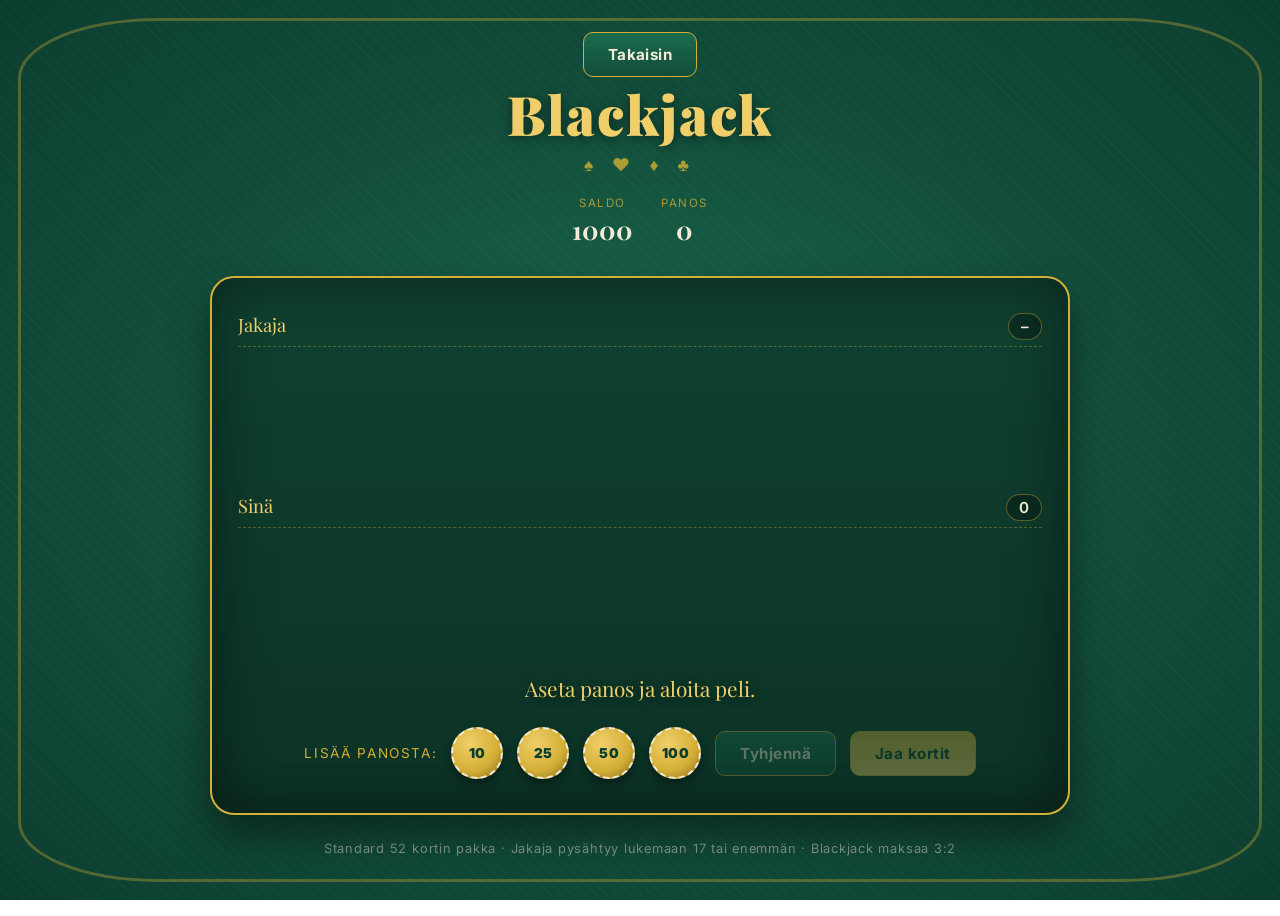
==== games.html @ 833be0bc "Create games.html" ====
<!DOCTYPE html>
<html lang="fi">
<head>
<meta charset="UTF-8">
<meta name="viewport" content="width=device-width, initial-scale=1.0">
<title>Blackjack</title>
<style>
  @import url('https://fonts.googleapis.com/css2?family=Playfair+Display:wght@600;700;900&family=Inter:wght@400;500;600;700&display=swap');

  :root{
    --felt-dark:#0b3d2e;
    --felt:#124d3a;
    --felt-light:#1a6b4f;
    --gold:#d4af37;
    --gold-bright:#f0cf6a;
    --cream:#f4ecd8;
    --card-red:#b5342c;
    --card-black:#1a1a1a;
    --shadow: rgba(0,0,0,0.45);
  }

  *{ box-sizing:border-box; }

  html,body{
    margin:0; padding:0; height:100%;
    font-family:'Inter', sans-serif;
    color:var(--cream);
    background:
      radial-gradient(ellipse at center, var(--felt-light) 0%, var(--felt) 55%, var(--felt-dark) 100%);
    overflow-x:hidden;
  }

  body::before{
    content:"";
    position:fixed; inset:0;
    background-image:
      repeating-linear-gradient(45deg, rgba(255,255,255,0.02) 0px, rgba(255,255,255,0.02) 2px, transparent 2px, transparent 8px);
    pointer-events:none;
  }

  .table-edge{
    position:fixed; inset:18px;
    border:3px solid var(--gold);
    border-radius:140px/60px;
    opacity:0.35;
    pointer-events:none;
  }

  .wrap{
    max-width:900px;
    margin:0 auto;
    padding:32px 20px 60px;
    position:relative;
    z-index:1;
  }

  header{
    text-align:center;
    margin-bottom:18px;
  }

  h1{
    font-family:'Playfair Display', serif;
    font-weight:900;
    font-size:clamp(2.2rem, 6vw, 3.4rem);
    letter-spacing:0.03em;
    margin:0;
    color:var(--gold-bright);
    text-shadow: 0 2px 12px rgba(0,0,0,0.5);
  }

  .suits{
    letter-spacing:0.4em;
    font-size:1.1rem;
    color:var(--gold);
    opacity:0.8;
    margin-top:4px;
  }

  .status-bar{
    display:flex;
    justify-content:center;
    gap:28px;
    flex-wrap:wrap;
    margin:20px 0 30px;
    font-family:'Playfair Display', serif;
  }

  .chip-stat{
    text-align:center;
  }
  .chip-stat .label{
    font-family:'Inter', sans-serif;
    font-size:0.72rem;
    text-transform:uppercase;
    letter-spacing:0.14em;
    color:var(--gold);
    opacity:0.75;
    margin-bottom:2px;
  }
  .chip-stat .value{
    font-size:1.6rem;
    font-weight:700;
    color:var(--cream);
  }

  .table-felt{
    background: linear-gradient(180deg, rgba(0,0,0,0.15), rgba(0,0,0,0.35)), var(--felt);
    border:2px solid var(--gold);
    border-radius:24px;
    padding:34px 26px;
    box-shadow: inset 0 0 60px rgba(0,0,0,0.45), 0 20px 40px var(--shadow);
    position:relative;
  }

  .zone{
    margin-bottom:26px;
  }
  .zone:last-child{ margin-bottom:0; }

  .zone-label{
    display:flex;
    justify-content:space-between;
    align-items:baseline;
    margin-bottom:10px;
    font-family:'Playfair Display', serif;
    font-size:1.15rem;
    color:var(--gold-bright);
    border-bottom:1px dashed rgba(212,175,55,0.35);
    padding-bottom:6px;
  }

  .score-tag{
    font-family:'Inter', sans-serif;
    font-size:0.95rem;
    font-weight:600;
    color:var(--cream);
    background:rgba(0,0,0,0.28);
    padding:3px 12px;
    border-radius:999px;
    border:1px solid rgba(212,175,55,0.4);
  }

  .cards{
    display:flex;
    gap:12px;
    flex-wrap:wrap;
    min-height:110px;
  }

  .card{
    width:74px;
    height:104px;
    background:var(--cream);
    border-radius:8px;
    box-shadow:0 6px 14px rgba(0,0,0,0.4);
    display:flex;
    flex-direction:column;
    justify-content:space-between;
    padding:6px 7px;
    font-weight:700;
    animation: dealIn 0.35s ease-out;
    position:relative;
  }

  @keyframes dealIn{
    from{ transform: translateY(-30px) rotate(-6deg); opacity:0; }
    to{ transform: translateY(0) rotate(0); opacity:1; }
  }

  .card.red{ color:var(--card-red); }
  .card.black{ color:var(--card-black); }

  .card .corner{
    font-size:1rem;
    line-height:1;
  }
  .card .corner.bottom{
    align-self:flex-end;
    transform:rotate(180deg);
  }
  .card .suit-big{
    font-size:1.9rem;
    text-align:center;
    line-height:1;
  }

  .card.back{
    background: repeating-linear-gradient(135deg, var(--felt-dark) 0 6px, var(--gold) 6px 7px);
    border:2px solid var(--cream);
  }

  .message{
    text-align:center;
    min-height:1.6em;
    font-family:'Playfair Display', serif;
    font-size:1.3rem;
    color:var(--gold-bright);
    margin:22px 0 8px;
    text-shadow:0 2px 8px rgba(0,0,0,0.5);
  }

  .controls{
    display:flex;
    justify-content:center;
    gap:14px;
    flex-wrap:wrap;
    margin-top:18px;
  }

  button{
    font-family:'Inter', sans-serif;
    font-weight:700;
    font-size:0.95rem;
    letter-spacing:0.03em;
    padding:12px 24px;
    border-radius:10px;
    border:1px solid var(--gold);
    background:linear-gradient(180deg, var(--felt-light), var(--felt));
    color:var(--cream);
    cursor:pointer;
    transition:transform 0.12s ease, box-shadow 0.12s ease, background 0.12s ease;
  }
  button:hover:not(:disabled){
    transform:translateY(-2px);
    box-shadow:0 6px 16px rgba(0,0,0,0.4);
    background:linear-gradient(180deg, var(--gold), var(--gold-bright));
    color:var(--felt-dark);
  }
  button:active:not(:disabled){ transform:translateY(0); }
  button:disabled{
    opacity:0.35;
    cursor:not-allowed;
  }

  button.primary{
    background:linear-gradient(180deg, var(--gold), var(--gold-bright));
    color:var(--felt-dark);
  }

  .bet-row{
    display:flex;
    justify-content:center;
    align-items:center;
    gap:14px;
    margin-top:20px;
    flex-wrap:wrap;
  }

  .bet-row label{
    font-size:0.85rem;
    text-transform:uppercase;
    letter-spacing:0.12em;
    color:var(--gold);
  }

  .chip-btn{
    width:52px; height:52px;
    border-radius:50%;
    border:2px dashed var(--cream);
    background: radial-gradient(circle at 35% 30%, var(--gold-bright), var(--gold) 60%, #8a6d1c 100%);
    color:var(--felt-dark);
    font-weight:900;
    font-size:0.85rem;
    display:flex;
    align-items:center;
    justify-content:center;
    cursor:pointer;
    box-shadow:0 4px 10px rgba(0,0,0,0.4);
  }
  .chip-btn:hover{ transform:scale(1.08); }
  .chip-btn:disabled{ opacity:0.3; cursor:not-allowed; }

  footer{
    text-align:center;
    margin-top:26px;
    font-size:0.8rem;
    color:rgba(244,236,216,0.5);
    letter-spacing:0.06em;
  }

  @media (prefers-reduced-motion: reduce){
    .card{ animation:none; }
    button, .chip-btn{ transition:none; }
  }
</style>
</head>
<body>
<div class="table-edge"></div>
<div class="wrap">
  <header>
    <button id="backButton" class="default"> Takaisin </button>
    <h1>Blackjack</h1>
    <div class="suits">♠ ♥ ♦ ♣</div>
  </header>

  <div class="status-bar">
    <div class="chip-stat">
      <div class="label">Saldo</div>
      <div class="value" id="balance">1000</div>
    </div>
    <div class="chip-stat">
      <div class="label">Panos</div>
      <div class="value" id="currentBet">0</div>
    </div>
  </div>

  <div class="table-felt">
    <div class="zone">
      <div class="zone-label">
        <span>Jakaja</span>
        <span class="score-tag" id="dealerScore">–</span>
      </div>
      <div class="cards" id="dealerCards"></div>
    </div>

    <div class="zone">
      <div class="zone-label">
        <span>Sinä</span>
        <span class="score-tag" id="playerScore">–</span>
      </div>
      <div class="cards" id="playerCards"></div>
    </div>

    <div class="message" id="message">Aseta panos ja aloita peli.</div>

    <div class="bet-row" id="betRow">
      <label>Lisää panosta:</label>
      <button class="chip-btn" data-amount="10">10</button>
      <button class="chip-btn" data-amount="25">25</button>
      <button class="chip-btn" data-amount="50">50</button>
      <button class="chip-btn" data-amount="100">100</button>
      <button id="clearBet">Tyhjennä</button>
      <button class="primary" id="dealBtn" disabled>Jaa kortit</button>
    </div>

    <div class="controls" id="gameControls" style="display:none;">
      <button id="hitBtn">Ota kortti</button>
      <button id="standBtn">Jää</button>
      <button id="doubleBtn">Tuplaa</button>
      <button class="primary" id="newRoundBtn" style="display:none;">Uusi kierros</button>
    </div>
  </div>

  <footer>Standard 52 kortin pakka · Jakaja pysähtyy lukemaan 17 tai enemmän · Blackjack maksaa 3:2</footer>
</div>

<script>
(function(){
  const SUITS = [
    {sym:'♠', color:'black'},
    {sym:'♥', color:'red'},
    {sym:'♦', color:'red'},
    {sym:'♣', color:'black'},
  ];
  const RANKS = ['A','2','3','4','5','6','7','8','9','10','J','Q','K'];

  let deck = [];
  let dealerHand = [];
  let playerHand = [];
  let balance = 1000;
  let bet = 0;
  let roundActive = false;
  let dealerHoleHidden = true;

  const el = {
    balance: document.getElementById('balance'),
    currentBet: document.getElementById('currentBet'),
    dealerCards: document.getElementById('dealerCards'),
    playerCards: document.getElementById('playerCards'),
    dealerScore: document.getElementById('dealerScore'),
    playerScore: document.getElementById('playerScore'),
    message: document.getElementById('message'),
    betRow: document.getElementById('betRow'),
    gameControls: document.getElementById('gameControls'),
    dealBtn: document.getElementById('dealBtn'),
    hitBtn: document.getElementById('hitBtn'),
    standBtn: document.getElementById('standBtn'),
    doubleBtn: document.getElementById('doubleBtn'),
    newRoundBtn: document.getElementById('newRoundBtn'),
    clearBet: document.getElementById('clearBet'),
    backButton: document.getElementById('backButton'),
  };

  function goBack(){
    window.location.href = 'index.html';
  }
    el.backButton.addEventListener('click', goBack);

  function buildDeck(){
    const d = [];
    for(const suit of SUITS){
      for(const rank of RANKS){
        d.push({rank, suit: suit.sym, color: suit.color});
      }
    }
    // shuffle (Fisher-Yates)
    for(let i = d.length - 1; i > 0; i--){
      const j = Math.floor(Math.random() * (i + 1));
      [d[i], d[j]] = [d[j], d[i]];
    }
    return d;
  }

  function cardValue(card){
    if(card.rank === 'A') return 11;
    if(['J','Q','K'].includes(card.rank)) return 10;
    return parseInt(card.rank, 10);
  }

  function handValue(hand){
    let total = hand.reduce((sum, c) => sum + cardValue(c), 0);
    let aces = hand.filter(c => c.rank === 'A').length;
    while(total > 21 && aces > 0){
      total -= 10;
      aces--;
    }
    return total;
  }

  function renderCard(card, hidden){
    const div = document.createElement('div');
    if(hidden){
      div.className = 'card back';
      return div;
    }
    div.className = 'card ' + card.color;
    div.innerHTML = `
      <div class="corner">${card.rank}<br>${card.suit}</div>
      <div class="suit-big">${card.suit}</div>
      <div class="corner bottom">${card.rank}<br>${card.suit}</div>
    `;
    return div;
  }

  function renderHands(){
    el.dealerCards.innerHTML = '';
    dealerHand.forEach((card, idx) => {
      const hide = dealerHoleHidden && idx === 1;
      el.dealerCards.appendChild(renderCard(card, hide));
    });
    el.playerCards.innerHTML = '';
    playerHand.forEach(card => el.playerCards.appendChild(renderCard(card, false)));

    el.playerScore.textContent = handValue(playerHand);
    el.dealerScore.textContent = dealerHoleHidden ? (dealerHand.length ? cardValue(dealerHand[0]) + ' + ?' : '–') : handValue(dealerHand);

    el.balance.textContent = balance;
    el.currentBet.textContent = bet;
  }

  function setMessage(text){
    el.message.textContent = text;
  }

  function updateBetControls(){
    const chipBtns = document.querySelectorAll('.chip-btn');
    chipBtns.forEach(btn => {
      const amt = parseInt(btn.dataset.amount, 10);
      btn.disabled = roundActive || (bet + amt > balance);
    });
    el.clearBet.disabled = roundActive || bet === 0;
    el.dealBtn.disabled = roundActive || bet === 0;
  }

  document.querySelectorAll('.chip-btn').forEach(btn => {
    btn.addEventListener('click', () => {
      const amt = parseInt(btn.dataset.amount, 10);
      if(bet + amt <= balance){
        bet += amt;
        renderHands();
        updateBetControls();
      }
    });
  });

  el.clearBet.addEventListener('click', () => {
    bet = 0;
    renderHands();
    updateBetControls();
  });

  function startRound(){
    if(bet <= 0) return;
    if(deck.length < 15){
      deck = buildDeck();
    }
    dealerHand = [deck.pop(), deck.pop()];
    playerHand = [deck.pop(), deck.pop()];
    dealerHoleHidden = true;
    roundActive = true;

    balance -= bet;

    el.betRow.style.display = 'none';
    el.gameControls.style.display = 'flex';
    el.hitBtn.disabled = false;
    el.standBtn.disabled = false;
    el.doubleBtn.disabled = (balance < bet);
    el.newRoundBtn.style.display = 'none';

    renderHands();

    const playerBJ = handValue(playerHand) === 21;
    const dealerBJ = handValue(dealerHand) === 21;

    if(playerBJ || dealerBJ){
      finishRound(true);
      return;
    }

    setMessage('Ota kortti tai jää seisomaan.');
  }

  function finishRound(immediateCheck){
    dealerHoleHidden = false;
    const playerTotal = handValue(playerHand);
    const dealerTotal = handValue(dealerHand);

    if(immediateCheck){
      const playerBJ = playerTotal === 21;
      const dealerBJ = dealerTotal === 21;
      if(playerBJ && dealerBJ){
        setMessage('Molemmilla blackjack — tasapeli.');
        balance += bet;
      } else if(playerBJ){
        const winnings = Math.floor(bet * 1.5);
        setMessage('Blackjack! Voitit ' + winnings + '.');
        balance += bet + winnings;
      } else if(dealerBJ){
        setMessage('Jakajalla blackjack. Hävisit panoksen.');
      }
      endRound();
      return;
    }

    if(playerTotal > 21){
      setMessage('Yli 21 — hävisit panoksen.');
      endRound();
      return;
    }

    // dealer draws to 17+
    renderHands();
    dealerPlay();
  }

  function dealerPlay(){
    function step(){
      const total = handValue(dealerHand);
      if(total < 17){
        dealerHand.push(deck.pop());
        renderHands();
        setTimeout(step, 550);
      } else {
        resolveOutcome();
      }
    }
    setTimeout(step, 550);
  }

  function resolveOutcome(){
    const playerTotal = handValue(playerHand);
    const dealerTotal = handValue(dealerHand);
    renderHands();

    if(dealerTotal > 21){
      setMessage('Jakaja meni yli 21! Voitit ' + bet + '.');
      balance += bet * 2;
    } else if(dealerTotal > playerTotal){
      setMessage('Jakaja voittaa (' + dealerTotal + ' vs ' + playerTotal + ').');
    } else if(dealerTotal < playerTotal){
      setMessage('Voitit! (' + playerTotal + ' vs ' + dealerTotal + ')');
      balance += bet * 2;
    } else {
      setMessage('Tasapeli (' + playerTotal + ' vs ' + dealerTotal + ').');
      balance += bet;
    }
    endRound();
  }

  function endRound(){
    roundActive = false;
    el.hitBtn.disabled = true;
    el.standBtn.disabled = true;
    el.doubleBtn.disabled = true;
    el.newRoundBtn.style.display = 'inline-block';
    renderHands();

    if(balance <= 0){
      setMessage(el.message.textContent + ' Saldo loppui!');
    }
  }

  el.dealBtn.addEventListener('click', startRound);

  el.hitBtn.addEventListener('click', () => {
    if(!roundActive) return;
    playerHand.push(deck.pop());
    el.doubleBtn.disabled = true;
    renderHands();
    if(handValue(playerHand) > 21){
      finishRound(false);
    } else if(handValue(playerHand) === 21){
      finishRound(false);
    }
  });

  el.standBtn.addEventListener('click', () => {
    if(!roundActive) return;
    el.hitBtn.disabled = true;
    el.standBtn.disabled = true;
    el.doubleBtn.disabled = true;
    finishRound(false);
  });

  el.doubleBtn.addEventListener('click', () => {
    if(!roundActive || balance < bet) return;
    balance -= bet;
    bet *= 2;
    playerHand.push(deck.pop());
    el.hitBtn.disabled = true;
    el.standBtn.disabled = true;
    el.doubleBtn.disabled = true;
    renderHands();
    finishRound(false);
  });

  el.newRoundBtn.addEventListener('click', () => {
    bet = 0;
    dealerHand = [];
    playerHand = [];
    dealerHoleHidden = true;
    el.betRow.style.display = 'flex';
    el.gameControls.style.display = 'none';
    renderHands();
    updateBetControls();
    setMessage('Aseta panos ja aloita peli.');
  });

  // init
  deck = buildDeck();
  renderHands();
  updateBetControls();
})();
</script>
</body>
</html>
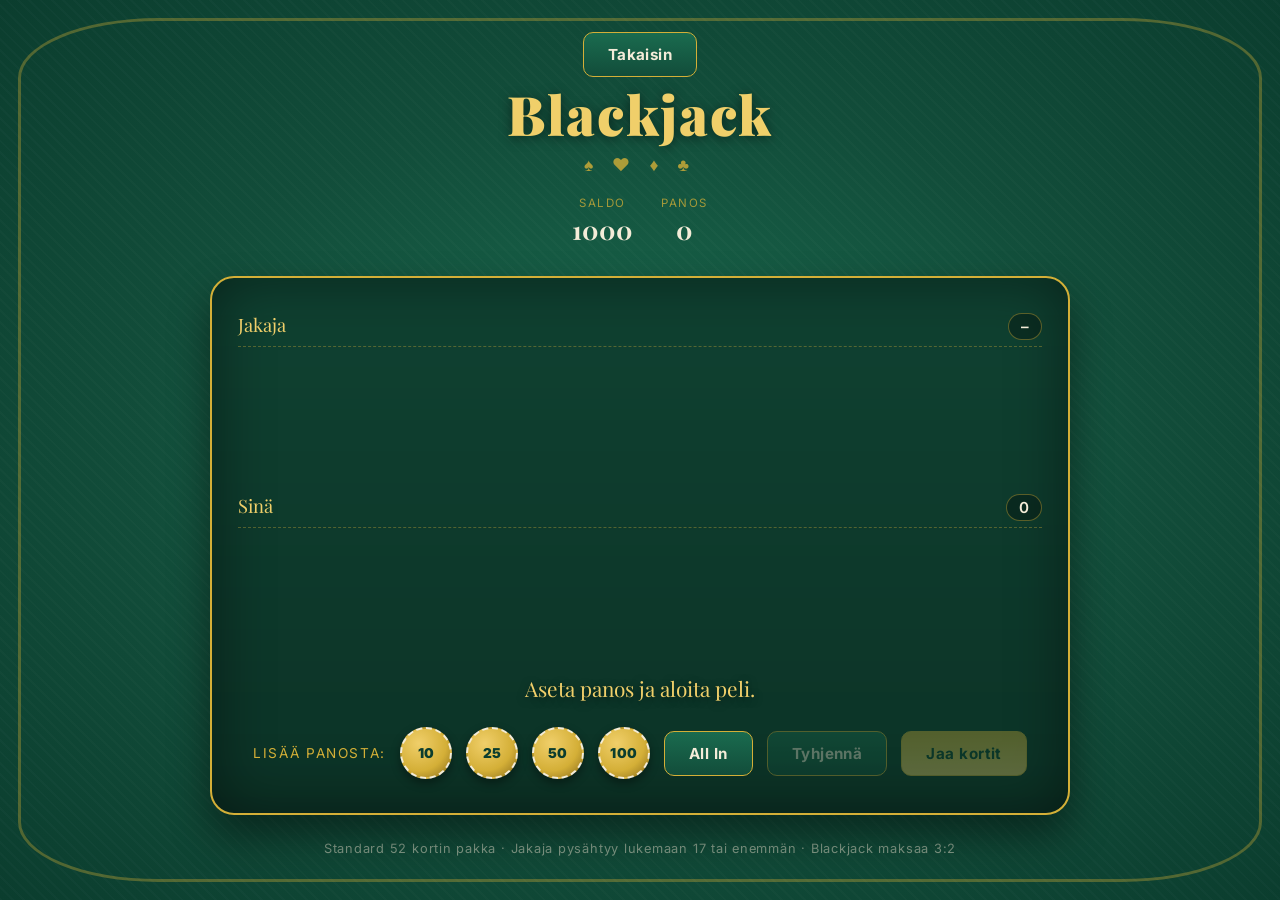
==== commit 158e4edb: "Update games.html" ====
--- a/games.html
+++ b/games.html
@@ -330,6 +330,7 @@
       <button class="chip-btn" data-amount="25">25</button>
       <button class="chip-btn" data-amount="50">50</button>
       <button class="chip-btn" data-amount="100">100</button>
+      <button id="allInBtn">All In</button>
       <button id="clearBet">Tyhjennä</button>
       <button class="primary" id="dealBtn" disabled>Jaa kortit</button>
     </div>
@@ -380,12 +381,19 @@
     newRoundBtn: document.getElementById('newRoundBtn'),
     clearBet: document.getElementById('clearBet'),
     backButton: document.getElementById('backButton'),
+    allInBtn: document.getElementById('allInBtn'),
   };
 
   function goBack(){
     window.location.href = 'index.html';
   }
     el.backButton.addEventListener('click', goBack);
+
+    el.allInBtn.addEventListener('click', () => {
+  bet = balance;
+  renderHands();
+  updateBetControls();
+    });
 
   function buildDeck(){
     const d = [];
@@ -453,15 +461,16 @@
     el.message.textContent = text;
   }
 
-  function updateBetControls(){
+    function updateBetControls(){
     const chipBtns = document.querySelectorAll('.chip-btn');
     chipBtns.forEach(btn => {
-      const amt = parseInt(btn.dataset.amount, 10);
-      btn.disabled = roundActive || (bet + amt > balance);
+        const amt = parseInt(btn.dataset.amount, 10);
+        btn.disabled = roundActive || (bet + amt > balance);
     });
     el.clearBet.disabled = roundActive || bet === 0;
     el.dealBtn.disabled = roundActive || bet === 0;
-  }
+    el.allInBtn.disabled = roundActive || balance === 0 || bet === balance;
+    }
 
   document.querySelectorAll('.chip-btn').forEach(btn => {
     btn.addEventListener('click', () => {
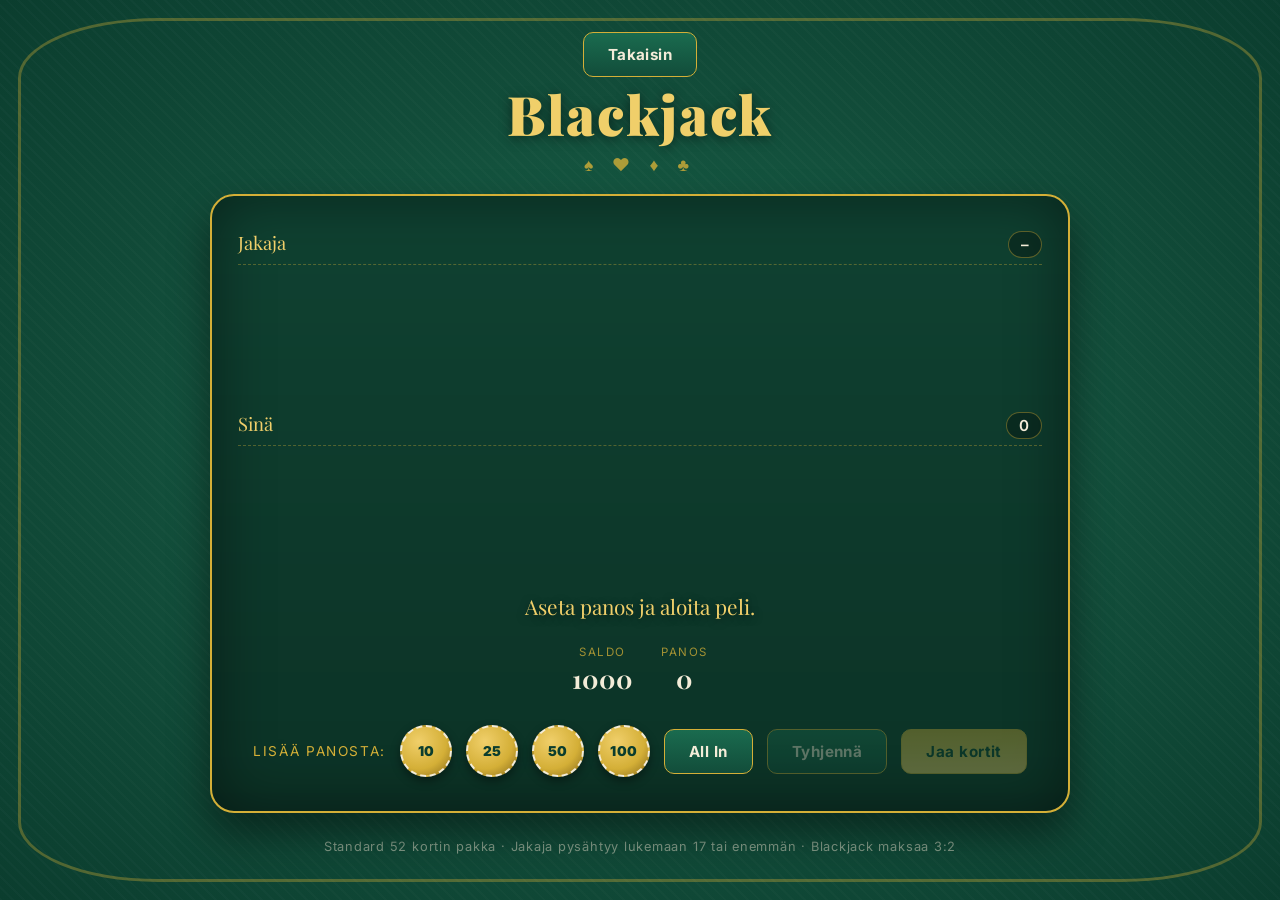
==== commit dec51fed: "Update games.html" ====
--- a/games.html
+++ b/games.html
@@ -294,16 +294,6 @@
     <div class="suits">♠ ♥ ♦ ♣</div>
   </header>
 
-  <div class="status-bar">
-    <div class="chip-stat">
-      <div class="label">Saldo</div>
-      <div class="value" id="balance">1000</div>
-    </div>
-    <div class="chip-stat">
-      <div class="label">Panos</div>
-      <div class="value" id="currentBet">0</div>
-    </div>
-  </div>
 
   <div class="table-felt">
     <div class="zone">
@@ -323,6 +313,17 @@
     </div>
 
     <div class="message" id="message">Aseta panos ja aloita peli.</div>
+
+        <div class="status-bar">
+        <div class="chip-stat">
+        <div class="label">Saldo</div>
+        <div class="value" id="balance">1000</div>
+        </div>
+        <div class="chip-stat">
+        <div class="label">Panos</div>
+        <div class="value" id="currentBet">0</div>
+        </div>
+    </div>
 
     <div class="bet-row" id="betRow">
       <label>Lisää panosta:</label>
